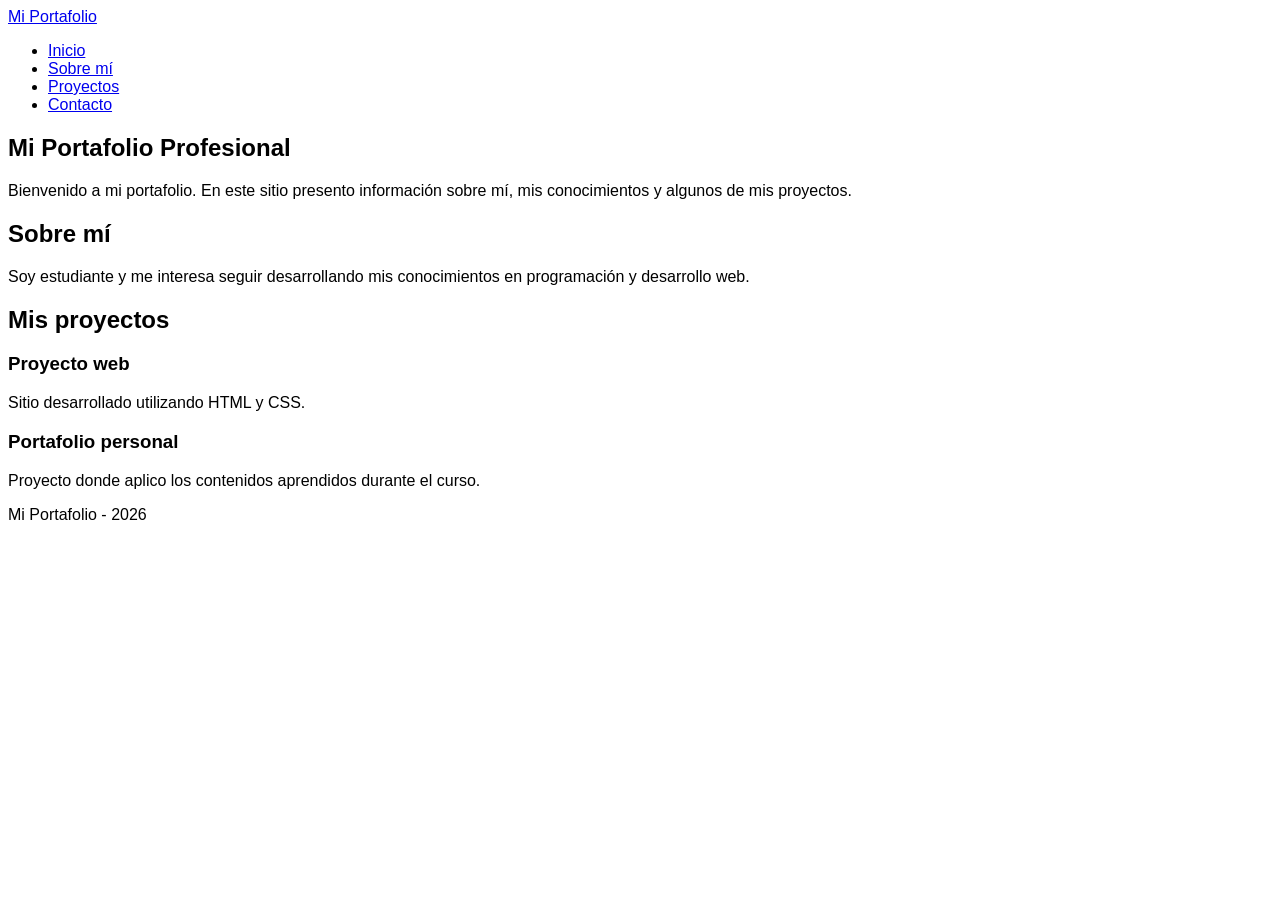
==== index.html @ ddd05b40 "primer commit" ====
<!DOCTYPE html>
<html lang="es">

<head>
    <meta charset="UTF-8">
    <meta name="viewport" content="width=device-width, initial-scale=1.0">
    <title>Mi Portafolio</title>
    <link rel="stylesheet" href="./css/styles.css">
</head>

<body>

    <header>
        <nav>
            <a href="./index.html">Mi Portafolio</a>

            <ul>
                <li><a href="./index.html">Inicio</a></li>
                <li><a href="./pages/sobre-mi.html">Sobre mí</a></li>
                <li><a href="./pages/proyectos.html">Proyectos</a></li>
                <li><a href="./pages/contacto.html">Contacto</a></li>
            </ul>
        </nav>
    </header>

    <main>

        <section>
            <h1>Mi Portafolio Profesional</h1>

            <p>
                Bienvenido a mi portafolio. En este sitio presento información
                sobre mí, mis conocimientos y algunos de mis proyectos.
            </p>
        </section>

        <section>
            <h2>Sobre mí</h2>

            <p>
                Soy estudiante y me interesa seguir desarrollando mis
                conocimientos en programación y desarrollo web.
            </p>
        </section>

        <section>
            <h2>Mis proyectos</h2>

            <article>
                <h3>Proyecto web</h3>
                <p>
                    Sitio desarrollado utilizando HTML y CSS.
                </p>
            </article>

            <article>
                <h3>Portafolio personal</h3>
                <p>
                    Proyecto donde aplico los contenidos aprendidos durante el curso.
                </p>
            </article>
        </section>

    </main>

    <footer>
        <p>Mi Portafolio - 2026</p>
    </footer>

</body>

</html>
---- css/styles.css ----
body {
    font-family: Arial, sans-serif;
}
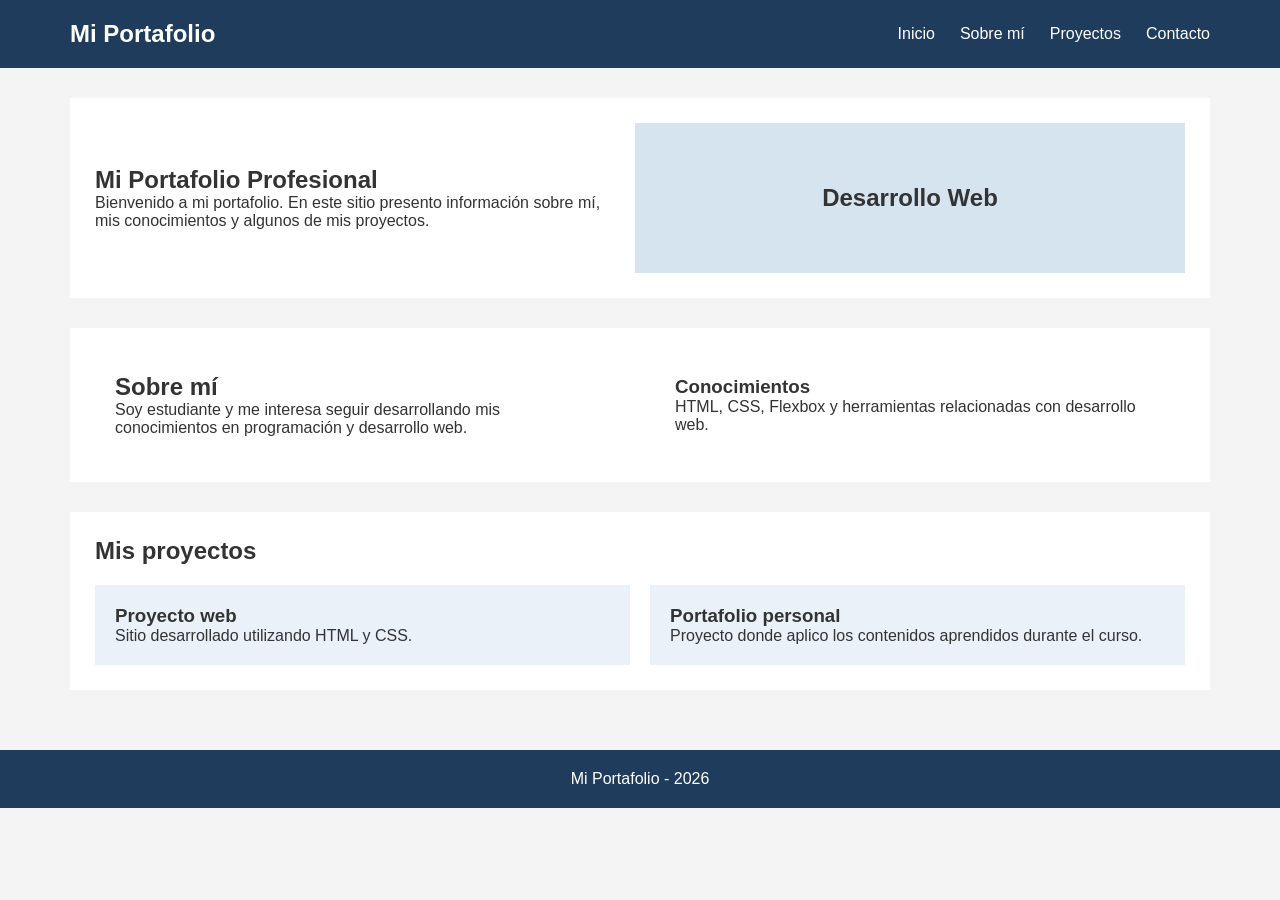
==== commit 37ed2742: "aplico Flexbox y gap en las secciones" ====
--- a/index.html
+++ b/index.html
@@ -25,40 +25,65 @@
 
     <main>
 
-        <section>
-            <h1>Mi Portafolio Profesional</h1>
+        <section class="presentacion">
+            <div>
+                <h1>Mi Portafolio Profesional</h1>
 
-            <p>
-                Bienvenido a mi portafolio. En este sitio presento información
-                sobre mí, mis conocimientos y algunos de mis proyectos.
-            </p>
+                <p>
+                    Bienvenido a mi portafolio. En este sitio presento información
+                    sobre mí, mis conocimientos y algunos de mis proyectos.
+                </p>
+            </div>
+
+            <div class="destacado">
+                <p>Desarrollo Web</p>
+            </div>
+        </section>
+
+        <section class="sobre-mi">
+            <div>
+                <h2>Sobre mí</h2>
+
+                <p>
+                    Soy estudiante y me interesa seguir desarrollando mis
+                    conocimientos en programación y desarrollo web.
+                </p>
+            </div>
+
+            <div>
+                <h3>Conocimientos</h3>
+
+                <p>
+                    HTML, CSS, Flexbox y herramientas relacionadas con
+                    desarrollo web.
+                </p>
+            </div>
         </section>
 
         <section>
-            <h2>Sobre mí</h2>
 
-            <p>
-                Soy estudiante y me interesa seguir desarrollando mis
-                conocimientos en programación y desarrollo web.
-            </p>
-        </section>
-
-        <section>
             <h2>Mis proyectos</h2>
 
-            <article>
-                <h3>Proyecto web</h3>
-                <p>
-                    Sitio desarrollado utilizando HTML y CSS.
-                </p>
-            </article>
+            <div class="proyectos">
 
-            <article>
-                <h3>Portafolio personal</h3>
-                <p>
-                    Proyecto donde aplico los contenidos aprendidos durante el curso.
-                </p>
-            </article>
+                <article>
+                    <h3>Proyecto web</h3>
+
+                    <p>
+                        Sitio desarrollado utilizando HTML y CSS.
+                    </p>
+                </article>
+
+                <article>
+                    <h3>Portafolio personal</h3>
+
+                    <p>
+                        Proyecto donde aplico los contenidos aprendidos durante el curso.
+                    </p>
+                </article>
+
+            </div>
+
         </section>
 
     </main>
--- a/css/styles.css
+++ b/css/styles.css
@@ -1,3 +1,145 @@
+* {
+    margin: 0;
+    padding: 0;
+    box-sizing: border-box;
+}
+
 body {
     font-family: Arial, sans-serif;
+    background-color: #f4f4f4;
+    color: #333333;
+}
+
+header {
+    background-color: #1f3c5c;
+    color: white;
+}
+
+/* Navbar */
+
+nav {
+    max-width: 1200px;
+    margin: 0 auto;
+    padding: 20px 30px;
+
+    display: flex;
+    justify-content: space-between;
+    align-items: center;
+    gap: 30px;
+}
+
+nav > a {
+    color: white;
+    text-decoration: none;
+    font-size: 24px;
+    font-weight: bold;
+}
+
+nav ul {
+    list-style: none;
+
+    display: flex;
+    justify-content: flex-end;
+    align-items: center;
+    gap: 25px;
+}
+
+nav ul a {
+    color: white;
+    text-decoration: none;
+    font-size: 16px;
+    padding: 8px 0;
+    transition: 0.3s;
+}
+
+nav ul a:hover {
+    color: #d6e4f0;
+}
+
+/* Contenido general */
+
+main {
+    max-width: 1200px;
+    margin: 0 auto;
+    padding: 30px;
+}
+
+section {
+    background-color: white;
+    padding: 25px;
+    margin-bottom: 30px;
+}
+
+article {
+    background-color: #eaf1f8;
+    padding: 20px;
+}
+
+/* Presentacion principal */
+
+.presentacion {
+    display: flex;
+    justify-content: space-between;
+    align-items: center;
+    gap: 30px;
+}
+
+.presentacion > div {
+    flex: 1;
+}
+
+.destacado {
+    min-height: 150px;
+    padding: 20px;
+
+    display: flex;
+    justify-content: center;
+    align-items: center;
+
+    background-color: #d6e4f0;
+    font-size: 24px;
+    font-weight: bold;
+}
+
+/* Seccion sobre mi */
+
+.sobre-mi {
+    display: flex;
+    align-items: center;
+    gap: 30px;
+}
+
+.sobre-mi > div {
+    flex: 1;
+    padding: 20px;
+}
+
+/* Tarjetas de proyectos */
+
+.proyectos {
+    display: flex;
+    align-items: stretch;
+    gap: 20px;
+    margin-top: 20px;
+}
+
+.proyectos article {
+    flex: 1;
+}
+
+/* Presentacion de la pagina proyectos */
+
+.presentacion-proyectos {
+    display: flex;
+    align-items: center;
+    gap: 20px;
+}
+
+/* Footer */
+
+footer {
+    background-color: #1f3c5c;
+    color: white;
+    text-align: center;
+    padding: 20px;
 }
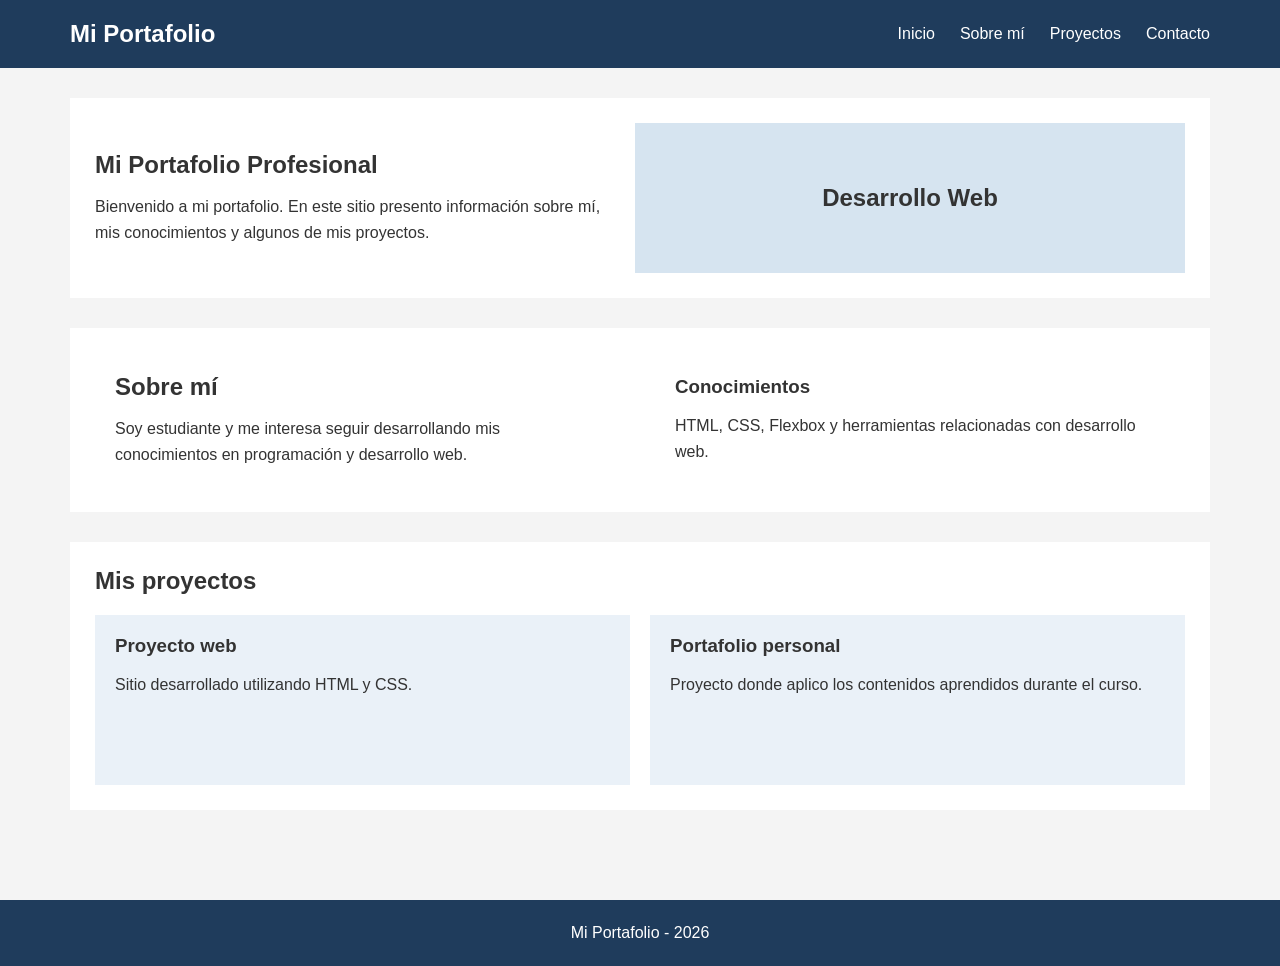
==== commit aeb8242a: "ajusto la alineación vertical de las tarjetas" ====
--- a/index.html
+++ b/index.html
@@ -61,7 +61,6 @@
         </section>
 
         <section>
-
             <h2>Mis proyectos</h2>
 
             <div class="proyectos">
@@ -83,7 +82,6 @@
                 </article>
 
             </div>
-
         </section>
 
     </main>
--- a/css/styles.css
+++ b/css/styles.css
@@ -10,6 +10,8 @@
     color: #333333;
 }
 
+/* Header */
+
 header {
     background-color: #1f3c5c;
     color: white;
@@ -28,7 +30,7 @@
     gap: 30px;
 }
 
-nav > a {
+nav>a {
     color: white;
     text-decoration: none;
     font-size: 24px;
@@ -49,14 +51,14 @@
     text-decoration: none;
     font-size: 16px;
     padding: 8px 0;
-    transition: 0.3s;
+    transition: color 0.3s ease;
 }
 
 nav ul a:hover {
     color: #d6e4f0;
 }
 
-/* Contenido general */
+/* Contenido principal */
 
 main {
     max-width: 1200px;
@@ -84,7 +86,7 @@
     gap: 30px;
 }
 
-.presentacion > div {
+.presentacion>div {
     flex: 1;
 }
 
@@ -99,6 +101,7 @@
     background-color: #d6e4f0;
     font-size: 24px;
     font-weight: bold;
+    text-align: center;
 }
 
 /* Seccion sobre mi */
@@ -109,30 +112,43 @@
     gap: 30px;
 }
 
-.sobre-mi > div {
+.sobre-mi>div {
     flex: 1;
     padding: 20px;
 }
 
-/* Tarjetas de proyectos */
+/* Proyectos */
 
 .proyectos {
     display: flex;
-    align-items: stretch;
+    align-items: center;
     gap: 20px;
     margin-top: 20px;
 }
 
 .proyectos article {
     flex: 1;
-}
-
-/* Presentacion de la pagina proyectos */
+    min-height: 170px;
+}
+
+/* Presentacion de la pagina de proyectos */
 
 .presentacion-proyectos {
     display: flex;
     align-items: center;
     gap: 20px;
+}
+
+/* Textos */
+
+h1,
+h2,
+h3 {
+    margin-bottom: 15px;
+}
+
+p {
+    line-height: 1.6;
 }
 
 /* Footer */
@@ -142,4 +158,46 @@
     color: white;
     text-align: center;
     padding: 20px;
+    margin-top: 30px;
+}
+
+/* Adaptacion para pantallas pequeñas */
+
+@media (max-width: 768px) {
+
+    nav {
+        flex-direction: column;
+        justify-content: center;
+        gap: 20px;
+    }
+
+    nav ul {
+        justify-content: center;
+        flex-wrap: wrap;
+        gap: 15px;
+    }
+
+    .presentacion {
+        flex-direction: column;
+        align-items: stretch;
+    }
+
+    .sobre-mi {
+        flex-direction: column;
+        align-items: stretch;
+    }
+
+    .proyectos {
+        flex-direction: column;
+        align-items: stretch;
+    }
+
+    .presentacion-proyectos {
+        flex-direction: column;
+        align-items: stretch;
+    }
+
+    main {
+        padding: 20px;
+    }
 }
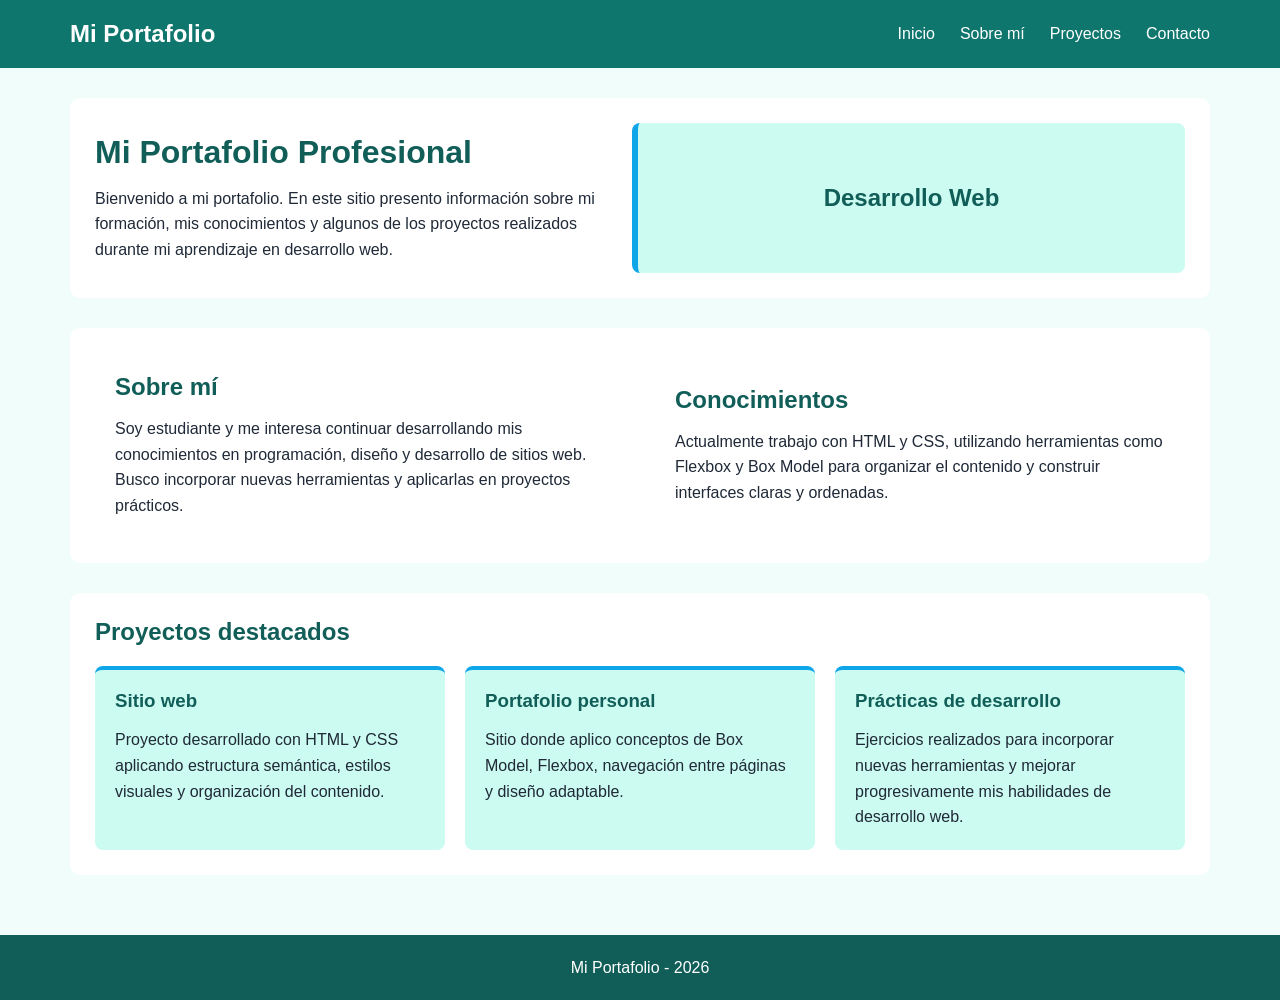
==== commit eb42b061: "amplío el contenido y agrego enlaces del portafolio" ====
--- a/index.html
+++ b/index.html
@@ -26,50 +26,60 @@
     <main>
 
         <section class="presentacion">
+
             <div>
                 <h1>Mi Portafolio Profesional</h1>
 
                 <p>
                     Bienvenido a mi portafolio. En este sitio presento información
-                    sobre mí, mis conocimientos y algunos de mis proyectos.
+                    sobre mi formación, mis conocimientos y algunos de los proyectos
+                    realizados durante mi aprendizaje en desarrollo web.
                 </p>
             </div>
 
             <div class="destacado">
                 <p>Desarrollo Web</p>
             </div>
+
         </section>
 
         <section class="sobre-mi">
+
             <div>
                 <h2>Sobre mí</h2>
 
                 <p>
-                    Soy estudiante y me interesa seguir desarrollando mis
-                    conocimientos en programación y desarrollo web.
+                    Soy estudiante y me interesa continuar desarrollando mis
+                    conocimientos en programación, diseño y desarrollo de sitios web.
+                    Busco incorporar nuevas herramientas y aplicarlas en proyectos
+                    prácticos.
                 </p>
             </div>
 
             <div>
-                <h3>Conocimientos</h3>
+                <h2>Conocimientos</h2>
 
                 <p>
-                    HTML, CSS, Flexbox y herramientas relacionadas con
-                    desarrollo web.
+                    Actualmente trabajo con HTML y CSS, utilizando herramientas
+                    como Flexbox y Box Model para organizar el contenido y construir
+                    interfaces claras y ordenadas.
                 </p>
             </div>
+
         </section>
 
         <section>
-            <h2>Mis proyectos</h2>
+
+            <h2>Proyectos destacados</h2>
 
             <div class="proyectos">
 
                 <article>
-                    <h3>Proyecto web</h3>
+                    <h3>Sitio web</h3>
 
                     <p>
-                        Sitio desarrollado utilizando HTML y CSS.
+                        Proyecto desarrollado con HTML y CSS aplicando estructura
+                        semántica, estilos visuales y organización del contenido.
                     </p>
                 </article>
 
@@ -77,11 +87,22 @@
                     <h3>Portafolio personal</h3>
 
                     <p>
-                        Proyecto donde aplico los contenidos aprendidos durante el curso.
+                        Sitio donde aplico conceptos de Box Model, Flexbox,
+                        navegación entre páginas y diseño adaptable.
+                    </p>
+                </article>
+
+                <article>
+                    <h3>Prácticas de desarrollo</h3>
+
+                    <p>
+                        Ejercicios realizados para incorporar nuevas herramientas
+                        y mejorar progresivamente mis habilidades de desarrollo web.
                     </p>
                 </article>
 
             </div>
+
         </section>
 
     </main>
--- a/css/styles.css
+++ b/css/styles.css
@@ -5,15 +5,19 @@
 }
 
 body {
-    font-family: Arial, sans-serif;
-    background-color: #f4f4f4;
-    color: #333333;
+    min-height: 100vh;
+    font-family: "Trebuchet MS", Arial, sans-serif;
+    background-color: #f0fdfa;
+    color: #1f2937;
+
+    display: flex;
+    flex-direction: column;
 }
 
 /* Header */
 
 header {
-    background-color: #1f3c5c;
+    background-color: #0f766e;
     color: white;
 }
 
@@ -55,26 +59,30 @@
 }
 
 nav ul a:hover {
-    color: #d6e4f0;
+    color: #a7f3d0;
 }
 
 /* Contenido principal */
 
 main {
+    width: 100%;
     max-width: 1200px;
     margin: 0 auto;
     padding: 30px;
+    flex: 1;
 }
 
 section {
     background-color: white;
     padding: 25px;
     margin-bottom: 30px;
+    border-radius: 10px;
 }
 
 article {
-    background-color: #eaf1f8;
-    padding: 20px;
+    background-color: #ccfbf1;
+    padding: 20px;
+    border-radius: 8px;
 }
 
 /* Presentacion principal */
@@ -98,10 +106,14 @@
     justify-content: center;
     align-items: center;
 
-    background-color: #d6e4f0;
+    background-color: #ccfbf1;
+    border-left: 6px solid #0ea5e9;
+    border-radius: 8px;
+
     font-size: 24px;
     font-weight: bold;
     text-align: center;
+    color: #115e59;
 }
 
 /* Seccion sobre mi */
@@ -129,6 +141,8 @@
 .proyectos article {
     flex: 1;
     min-height: 170px;
+    align-self: stretch;
+    border-top: 4px solid #0ea5e9;
 }
 
 /* Presentacion de la pagina de proyectos */
@@ -145,20 +159,35 @@
 h2,
 h3 {
     margin-bottom: 15px;
+    color: #115e59;
+}
+
+h1 {
+    font-size: 32px;
 }
 
 p {
     line-height: 1.6;
 }
 
+main a {
+    color: #0f766e;
+    font-weight: bold;
+    text-decoration: none;
+}
+
+main a:hover {
+    color: #0ea5e9;
+    text-decoration: underline;
+}
+
 /* Footer */
 
 footer {
-    background-color: #1f3c5c;
+    background-color: #115e59;
     color: white;
     text-align: center;
     padding: 20px;
-    margin-top: 30px;
 }
 
 /* Adaptacion para pantallas pequeñas */
